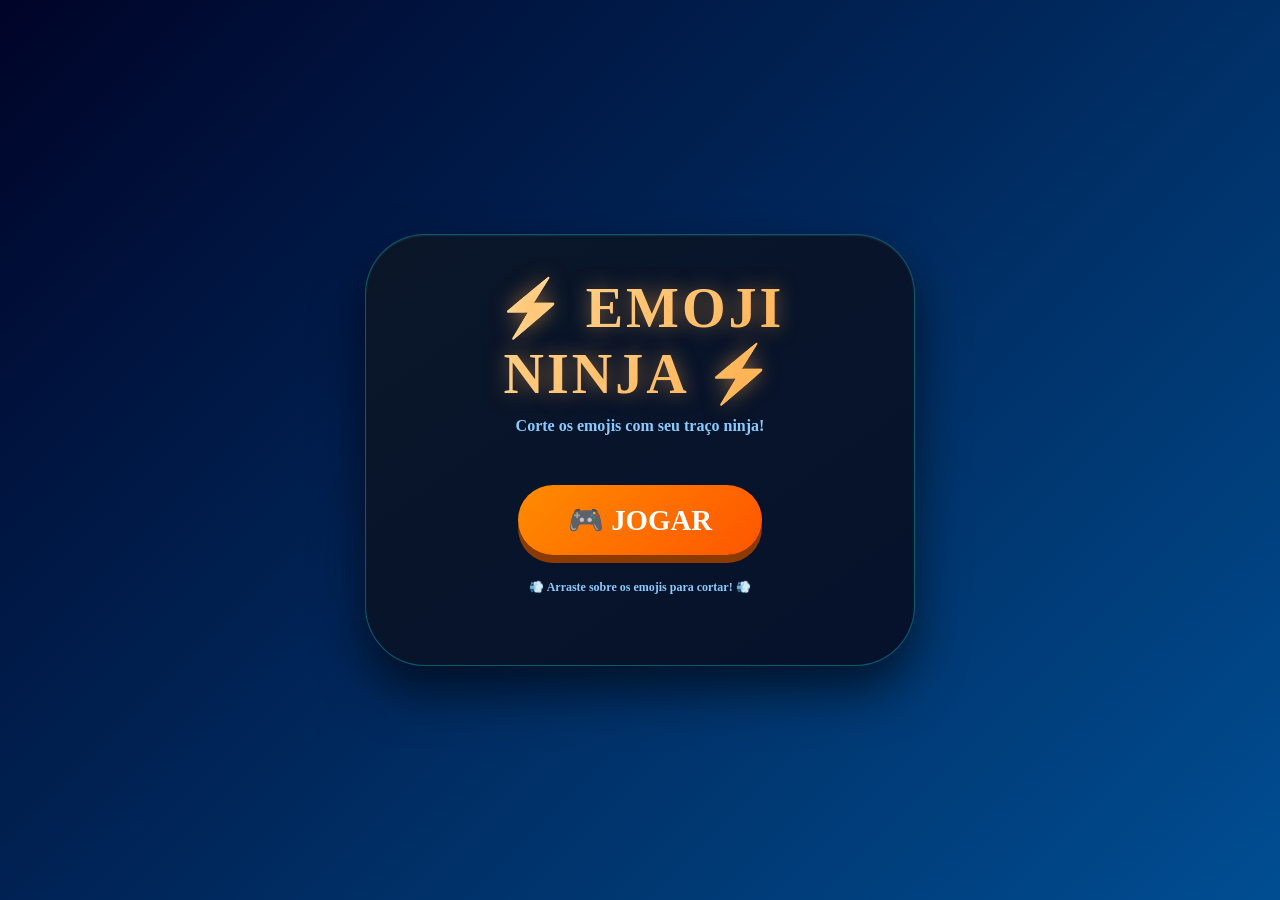
==== reser.html @ ed6d9d67 "inicio" ====
<!DOCTYPE html>
<html lang="pt-br">
<head>
    <meta charset="UTF-8">
    <meta name="viewport" content="width=device-width, initial-scale=1.0, user-scalable=no">
    <title>Emoji Ninja - Corte os Emojis!</title>
    <style>
        * {
            user-select: none;
            -webkit-tap-highlight-color: transparent;
            box-sizing: border-box;
        }

        body {
            margin: 0;
            min-height: 100vh;
            background: linear-gradient(135deg, #000428, #004e92);
            display: flex;
            justify-content: center;
            align-items: center;
            font-family: 'Segoe UI', 'Poppins', 'Fredoka One', cursive;
            touch-action: none;
            padding: 20px;
            position: relative;
            overflow-x: hidden;
        }

        /* Estrelas de fundo */
        .stars {
            position: fixed;
            top: 0;
            left: 0;
            width: 100%;
            height: 100%;
            pointer-events: none;
            z-index: 0;
        }

        .star {
            position: absolute;
            background: white;
            border-radius: 50%;
            opacity: 0.6;
            animation: twinkle 3s infinite;
        }

        @keyframes twinkle {
            0%, 100% { opacity: 0.3; }
            50% { opacity: 1; }
        }

        /* Telas */
        .screen {
            position: fixed;
            top: 0;
            left: 0;
            width: 100%;
            height: 100%;
            background: linear-gradient(135deg, rgba(0, 4, 40, 0.98), rgba(0, 78, 146, 0.98));
            backdrop-filter: blur(5px);
            z-index: 1000;
            display: flex;
            justify-content: center;
            align-items: center;
            transition: all 0.3s ease;
        }

        .screen.hide {
            display: none;
        }

        .panel {
            background: linear-gradient(145deg, #0a1628, #06122c);
            border-radius: 60px;
            padding: 40px 50px;
            text-align: center;
            box-shadow: 0 25px 50px rgba(0,0,0,0.6), inset 0 1px 2px rgba(255,255,255,0.1);
            max-width: 550px;
            width: 90%;
            animation: slideIn 0.4s ease;
            border: 1px solid rgba(0, 255, 255, 0.3);
        }

        @keyframes slideIn {
            from {
                transform: translateY(-50px);
                opacity: 0;
            }
            to {
                transform: translateY(0);
                opacity: 1;
            }
        }

        h1 {
            font-size: 3.5rem;
            margin: 0 0 10px;
            background: linear-gradient(135deg, #ffe6b0, #ffaa44);
            -webkit-background-clip: text;
            background-clip: text;
            color: transparent;
            text-shadow: 0 0 20px rgba(255,170,68,0.5);
            letter-spacing: 3px;
        }

        .sub {
            font-size: 1rem;
            color: #88ccff;
            margin-bottom: 30px;
            font-weight: bold;
        }

        .btn-primary {
            background: linear-gradient(135deg, #ff8c00, #ff5500);
            color: white;
            padding: 18px 50px;
            font-size: 1.8rem;
            border: none;
            border-radius: 60px;
            font-weight: bold;
            cursor: pointer;
            margin-top: 20px;
            transition: 0.1s;
            box-shadow: 0 8px 0 #8b3a00;
            font-family: inherit;
        }

        .btn-primary:active {
            transform: translateY(4px);
            box-shadow: 0 4px 0 #8b3a00;
        }

        .difficulty-buttons {
            display: flex;
            gap: 20px;
            justify-content: center;
            flex-wrap: wrap;
            margin: 30px 0 20px;
        }

        .difficulty-btn {
            padding: 14px 32px;
            font-size: 1.3rem;
            font-weight: bold;
            border: none;
            border-radius: 50px;
            cursor: pointer;
            transition: transform 0.2s, box-shadow 0.2s;
            font-family: inherit;
            box-shadow: 0 5px 0 rgba(0,0,0,0.3);
        }

        .difficulty-btn:active {
            transform: translateY(2px);
            box-shadow: 0 2px 0 rgba(0,0,0,0.3);
        }

        .difficulty-btn.easy {
            background: linear-gradient(135deg, #2ecc71, #27ae60);
            color: white;
        }
        .difficulty-btn.medium {
            background: linear-gradient(135deg, #f39c12, #e67e22);
            color: white;
        }
        .difficulty-btn.hard {
            background: linear-gradient(135deg, #e74c3c, #c0392b);
            color: white;
        }

        .back-btn {
            background: linear-gradient(135deg, #667eea, #764ba2);
            color: white;
            padding: 10px 25px;
            font-size: 1rem;
            border: none;
            border-radius: 40px;
            cursor: pointer;
            margin-top: 20px;
            font-family: inherit;
            box-shadow: 0 4px 0 #3a2a6a;
        }

        .back-btn:active {
            transform: translateY(2px);
            box-shadow: 0 2px 0 #3a2a6a;
        }

        /* Game Container */
        .game-container {
            background: rgba(0, 0, 0, 0.4);
            border-radius: 48px;
            padding: 20px;
            box-shadow: 0 20px 35px rgba(0,0,0,0.5);
            backdrop-filter: blur(2px);
        }

        canvas {
            display: block;
            margin: 0 auto;
            border-radius: 32px;
            box-shadow: 0 10px 30px rgba(0,0,0,0.6), inset 0 0 20px rgba(0,255,255,0.2);
            cursor: crosshair;
            background: radial-gradient(circle at 20% 30%, #1a3a5c, #0a1a2e);
            width: 100%;
            height: auto;
        }

        .ui-bar {
            display: flex;
            justify-content: space-between;
            align-items: center;
            padding: 10px 20px 15px 20px;
            color: white;
            text-shadow: 2px 2px 0 #001133;
            font-weight: bold;
            gap: 15px;
            flex-wrap: wrap;
        }

        .score-box, .lives-box, .best-box, .level-badge {
            background: rgba(0, 20, 50, 0.85);
            backdrop-filter: blur(8px);
            padding: 8px 20px;
            border-radius: 60px;
            font-size: 1.6rem;
            font-weight: 800;
            box-shadow: inset 0 -1px 0 #00aaff, 0 5px 15px rgba(0,0,0,0.3);
            border: 1px solid rgba(0, 200, 255, 0.3);
        }

        .score-box span, .lives-box span, .best-box span, .level-badge span {
            font-size: 0.9rem;
            margin-right: 8px;
        }

        .menu-btn, .restart-btn {
            background: linear-gradient(135deg, #667eea, #764ba2);
            border: none;
            font-size: 1rem;
            font-weight: bold;
            padding: 8px 20px;
            border-radius: 40px;
            cursor: pointer;
            font-family: inherit;
            color: white;
            box-shadow: 0 4px 0 #3a2a6a;
            transition: 0.07s linear;
        }

        .menu-btn:active, .restart-btn:active {
            transform: translateY(2px);
            box-shadow: 0 2px 0 #3a2a6a;
        }

        .message {
            background: rgba(0,0,0,0.9);
            position: fixed;
            top: 50%;
            left: 50%;
            transform: translate(-50%, -50%);
            padding: 15px 35px;
            border-radius: 80px;
            color: #ffaa44;
            font-size: 1.8rem;
            font-weight: bold;
            pointer-events: none;
            backdrop-filter: blur(12px);
            white-space: nowrap;
            z-index: 200;
            opacity: 0;
            transition: 0.1s;
            border: 2px solid #ffaa44;
            font-family: monospace;
        }

        .footer-note {
            text-align: center;
            margin-top: 12px;
            color: #aaddff;
            font-weight: 500;
            font-size: 0.8rem;
            text-shadow: 1px 1px 0 #001133;
        }

        @media (max-width: 700px) {
            .score-box, .lives-box, .best-box, .level-badge { font-size: 1.2rem; padding: 4px 12px; }
            .menu-btn, .restart-btn { font-size: 0.8rem; padding: 5px 12px;}
            .message { font-size: 1.2rem; padding: 10px 20px; white-space: nowrap; }
            .difficulty-btn { padding: 10px 20px; font-size: 1.1rem; }
            .panel { padding: 25px 30px; }
            h1 { font-size: 2.5rem; }
            .btn-primary { font-size: 1.3rem; padding: 12px 30px; }
        }
    </style>
</head>
<body>

<div class="stars" id="stars"></div>

<!-- TELA 1: MENU PRINCIPAL -->
<div class="screen" id="mainMenuScreen">
    <div class="panel">
        <h1>⚡ EMOJI NINJA ⚡</h1>
        <div class="sub">Corte os emojis com seu traço ninja!</div>
        <button class="btn-primary" id="playMainBtn">🎮 JOGAR</button>
        <div class="sub" style="margin-top: 25px; font-size:0.75rem;">💨 Arraste sobre os emojis para cortar! 💨</div>
    </div>
</div>

<!-- TELA 2: ESCOLHA DE DIFICULDADE -->
<div class="screen hide" id="difficultyScreen">
    <div class="panel">
        <h1>🎯 ESCOLHA A DIFICULDADE</h1>
        <div class="sub">Cada nível muda a velocidade dos emojis!</div>
        
        <div class="difficulty-buttons">
            <button class="difficulty-btn easy" data-difficulty="easy">🍃 FÁCIL</button>
            <button class="difficulty-btn medium" data-difficulty="medium">⚡ MÉDIO</button>
            <button class="difficulty-btn hard" data-difficulty="hard">🔥 DIFÍCIL</button>
        </div>
        
        <button class="back-btn" id="backToMainBtn">◀ VOLTAR</button>
    </div>
</div>

<!-- TELA 3: JOGO -->
<div class="game-container" id="gameContainer" style="display: none;">
    <div class="ui-bar">
        <div class="level-badge"><span>🎯</span> <span id="levelName">Médio</span></div>
        <div class="score-box"><span>🍢</span> <span id="scoreValue">0</span></div>
        <div class="best-box"><span>🏆</span> <span id="bestValue">0</span></div>
        <div class="lives-box"><span>❤️</span> <span id="livesValue">3</span></div>
        <button class="menu-btn" id="menuBtn">🏠 Menu</button>
        <button class="restart-btn" id="restartGameBtn">⚡ Recomeçar</button>
    </div>
    <canvas id="gameCanvas" width="1000" height="600"></canvas>
    <div class="footer-note">
        💥 Arraste o mouse/dedo sobre os emojis para cortar! 💥 &nbsp;&nbsp; 
        <span style="color:#88ff88">😀 +10pts</span> &nbsp; | &nbsp;
        <span style="color:#ff8888">💩 -1 vida &nbsp; 💣 -2 vidas</span>
    </div>
</div>

<div id="effectMessage" class="message"></div>

<script>
    (function(){
        // Elementos das telas
        const mainMenuScreen = document.getElementById('mainMenuScreen');
        const difficultyScreen = document.getElementById('difficultyScreen');
        const gameContainer = document.getElementById('gameContainer');
        
        const playMainBtn = document.getElementById('playMainBtn');
        const backToMainBtn = document.getElementById('backToMainBtn');
        const menuBtn = document.getElementById('menuBtn');
        const restartGameBtn = document.getElementById('restartGameBtn');
        
        const canvas = document.getElementById('gameCanvas');
        const ctx = canvas.getContext('2d');
        canvas.width = 1000;
        canvas.height = 600;

        const scoreSpan = document.getElementById('scoreValue');
        const livesSpan = document.getElementById('livesValue');
        const bestSpan = document.getElementById('bestValue');
        const levelNameSpan = document.getElementById('levelName');
        const msgDiv = document.getElementById('effectMessage');

        // Estado do jogo
        let gameRunning = false;
        let animationId = null;
        let score = 0;
        let lives = 3;
        let bestScore = localStorage.getItem('emojiNinjaBest') || 0;
        bestSpan.innerText = bestScore;
        
        let currentDifficulty = 'medium'; // easy, medium, hard
        
        // Configurações por nível - VELOCIDADES DIFERENTES
        const levelConfig = {
            easy: {
                spawnInterval: 750,      // mais lento para spawn
                maxEmojis: 12,
                gravity: 0.18,
                minVy: -8.5,             // pulo mais baixo
                maxVy: -6.0,
                speedVxRange: 2.8,       // movimento lateral lento
                badProb: 0.12,
                bombProb: 0.05,
                name: '🍃 FÁCIL'
            },
            medium: {
                spawnInterval: 550,
                maxEmojis: 18,
                gravity: 0.22,
                minVy: -10.5,            // pulo médio-alto
                maxVy: -7.5,
                speedVxRange: 4.0,
                badProb: 0.18,
                bombProb: 0.10,
                name: '⚡ MÉDIO'
            },
            hard: {
                spawnInterval: 380,       // spawn muito rápido
                maxEmojis: 26,
                gravity: 0.28,
                minVy: -13.0,             // pulo超级 alto
                maxVy: -9.5,
                speedVxRange: 5.8,        // movimento lateral rápido
                badProb: 0.28,
                bombProb: 0.16,
                name: '🔥 DIFÍCIL'
            }
        };
        
        let currentConfig = levelConfig.medium;
        
        // Emojis e efeitos
        let emojis = [];
        let swipePoints = [];
        const SWIPE_TIMEOUT = 120;
        
        let floatingTexts = [];
        let sliceSparks = [];
        let redFlashAlpha = 0;
        
        // Emojis disponíveis
        const goodEmojis = ['😀', '😂', '🥰', '😎', '🐱', '⭐', '🍕', '🍉', '🍒', '🌸', '🎈', '⚽', '🌟', '🍦', '🐶', '🦄', '🍭', '😍', '🎉', '✨'];
        const badEmojis = ['💩', '💀', '👹', '🤢', '☠️', '🕷️', '🧨', '👻', '😈'];
        const bombEmoji = '💣';
        
        function randomItem(arr) { return arr[Math.floor(Math.random() * arr.length)]; }
        
        function showMessage(msg, color="#FFD700") {
            msgDiv.innerText = msg;
            msgDiv.style.opacity = "1";
            msgDiv.style.color = color;
            setTimeout(() => { msgDiv.style.opacity = "0"; }, 1300);
        }
        
        // Criar emoji com velocidade baseada na dificuldade
        function createEmoji() {
            const cfg = currentConfig;
            let rng = Math.random();
            let type = 'good';
            let emojiChar = '';
            
            if (rng < cfg.badProb) {
                type = 'bad';
                emojiChar = randomItem(badEmojis);
            } else if (rng < cfg.badProb + cfg.bombProb) {
                type = 'bomb';
                emojiChar = bombEmoji;
            } else {
                type = 'good';
                emojiChar = randomItem(goodEmojis);
            }
            
            const x = 40 + Math.random() * (canvas.width - 80);
            const y = canvas.height - 10 + Math.random() * -25;
            
            // Velocidades baseadas na dificuldade
            const vy = cfg.minVy - Math.random() * (cfg.maxVy - cfg.minVy);
            const vx = (Math.random() - 0.5) * cfg.speedVxRange;
            const gravity = cfg.gravity;
            const radius = 34;
            
            return { 
                x, y, vx, vy, gravity, 
                type, char: emojiChar, 
                radius, active: true, 
                hit: false, hitTimer: 0 
            };
        }
        
        let lastSpawnTime = 0;
        
        function trySpawnEmoji(now) {
            if (!gameRunning) return;
            if (emojis.length < currentConfig.maxEmojis) {
                emojis.push(createEmoji());
            }
        }
        
        function updateEmojis() {
            for (let i = 0; i < emojis.length; i++) {
                const e = emojis[i];
                if (e.hit) {
                    e.hitTimer--;
                    if (e.hitTimer <= 0) { 
                        emojis.splice(i,1); 
                        i--; 
                    }
                    continue;
                }
                e.x += e.vx;
                e.y += e.vy;
                e.vy += e.gravity;
                
                if (e.y + e.radius < -100 || e.y - e.radius > canvas.height + 150 || 
                    e.x + e.radius < -100 || e.x - e.radius > canvas.width + 100) {
                    emojis.splice(i,1);
                    i--;
                }
            }
        }
        
        // Processar corte
        function processSwipeCut() {
            if (!gameRunning || swipePoints.length === 0) return;
            
            for (let i = 0; i < emojis.length; i++) {
                const e = emojis[i];
                if (e.hit) continue;
                
                let wasHit = false;
                for (let p of swipePoints) {
                    if (Math.hypot(p.x - e.x, p.y - e.y) < e.radius) {
                        wasHit = true;
                        break;
                    }
                }
                
                if (wasHit) {
                    e.hit = true;
                    e.hitTimer = 6;
                    createSliceEffect(e.x, e.y);
                    
                    if (e.type === 'good') {
                        score += 10;
                        updateScoreUI();
                        showFloatingText(e.x, e.y, '+10', '#aaffaa');
                        createSparkle(e.x, e.y);
                    }
                    else if (e.type === 'bad') {
                        lives = Math.max(0, lives - 1);
                        updateLivesUI();
                        showFloatingText(e.x, e.y, '-1 ❤️', '#ff8888');
                        redFlash();
                        if (lives <= 0) gameOver();
                    }
                    else if (e.type === 'bomb') {
                        lives = Math.max(0, lives - 2);
                        updateLivesUI();
                        showFloatingText(e.x, e.y, '-2 💣', '#ff6666');
                        redFlash();
                        if (lives <= 0) gameOver();
                    }
                }
            }
        }
        
        function createSparkle(x, y) {
            for(let i=0;i<12;i++) {
                sliceSparks.push({
                    x: x, y: y, 
                    vx: (Math.random()-0.5)*7, 
                    vy: (Math.random()-0.5)*7 - 3,
                    life: 14,
                    color: `hsl(${Math.random()*60 + 40}, 100%, 60%)`
                });
            }
        }
        
        // Swipe tracking
        let isPointerDown = false;
        
        function addSwipePoint(clientX, clientY) {
            if (!gameRunning) return;
            const rect = canvas.getBoundingClientRect();
            const scaleX = canvas.width / rect.width;
            const scaleY = canvas.height / rect.height;
            let canvasX = (clientX - rect.left) * scaleX;
            let canvasY = (clientY - rect.top) * scaleY;
            canvasX = Math.min(Math.max(0, canvasX), canvas.width);
            canvasY = Math.min(Math.max(0, canvasY), canvas.height);
            
            swipePoints.push({ x: canvasX, y: canvasY, timestamp: Date.now() });
            swipePoints = swipePoints.filter(p => Date.now() - p.timestamp < SWIPE_TIMEOUT);
            processSwipeCut();
        }
        
        function clearSwipe() { swipePoints = []; }
        
        function updateScoreUI() { 
            scoreSpan.innerText = score;
            if(score > bestScore) {
                bestScore = score;
                bestSpan.innerText = bestScore;
                localStorage.setItem('emojiNinjaBest', bestScore);
            }
        }
        
        function updateLivesUI() { livesSpan.innerText = lives; }
        
        function gameOver() {
            if (!gameRunning) return;
            gameRunning = false;
            showMessage(`💀 GAME OVER! Pontuação: ${score} 💀`, "#ffaa66");
            if(animationId) cancelAnimationFrame(animationId);
            animationId = null;
        }
        
        function startGame(difficulty) {
            currentDifficulty = difficulty;
            currentConfig = levelConfig[difficulty];
            score = 0;
            lives = 3;
            emojis = [];
            swipePoints = [];
            floatingTexts = [];
            sliceSparks = [];
            redFlashAlpha = 0;
            
            levelNameSpan.innerText = currentConfig.name;
            updateScoreUI();
            updateLivesUI();
            
            for(let i = 0; i < 5; i++) {
                emojis.push(createEmoji());
            }
            
            gameRunning = true;
            lastSpawnTime = performance.now();
            if(animationId) cancelAnimationFrame(animationId);
            animationId = requestAnimationFrame(gameLoop);
            
            showMessage(`⚔️ ${currentConfig.name} - VAMOS COMEÇAR! ⚔️`, "#88ffaa");
        }
        
        function stopGameAndShowMainMenu() {
            if(animationId) { cancelAnimationFrame(animationId); animationId = null; }
            gameRunning = false;
            gameContainer.style.display = 'none';
            mainMenuScreen.classList.remove('hide');
            difficultyScreen.classList.add('hide');
        }
        
        function showDifficultyAndHideGame() {
            if(animationId) { cancelAnimationFrame(animationId); animationId = null; }
            gameRunning = false;
            gameContainer.style.display = 'none';
            mainMenuScreen.classList.add('hide');
            difficultyScreen.classList.remove('hide');
        }
        
        // Efeitos visuais
        function showFloatingText(x, y, text, color) { 
            floatingTexts.push({ x, y, text, color, life: 28 }); 
        }
        
        function updateFloating() {
            for(let i=0; i<floatingTexts.length; i++) {
                floatingTexts[i].life--;
                floatingTexts[i].y -= 1.5;
                if(floatingTexts[i].life <= 0) {
                    floatingTexts.splice(i,1);
                    i--;
                }
            }
        }
        
        function drawFloating() {
            for(let t of floatingTexts) {
                ctx.font = `bold ${28 - t.life/6}px "Segoe UI Emoji"`;
                ctx.fillStyle = t.color;
                ctx.shadowBlur = 4;
                ctx.shadowColor = "black";
                ctx.fillText(t.text, t.x-20, t.y-20);
            }
        }
        
        function createSliceEffect(x,y) {
            for(let i=0;i<10;i++) {
                sliceSparks.push({
                    x, y, 
                    vx: (Math.random()-0.5)*8, 
                    vy: (Math.random()-0.5)*6 - 2,
                    life: 12,
                    color: `hsl(${Math.random()*60 + 30}, 100%, 65%)`
                });
            }
        }
        
        function updateSparks() {
            for(let i=0;i<sliceSparks.length;i++) {
                sliceSparks[i].x += sliceSparks[i].vx;
                sliceSparks[i].y += sliceSparks[i].vy;
                sliceSparks[i].life--;
                if(sliceSparks[i].life <= 0) {
                    sliceSparks.splice(i,1);
                    i--;
                }
            }
        }
        
        function drawSparks() {
            for(let s of sliceSparks) {
                ctx.fillStyle = s.color || `rgba(255, 200, 70, ${s.life/12})`;
                ctx.beginPath();
                ctx.arc(s.x, s.y, 4, 0, Math.PI*2);
                ctx.fill();
            }
        }
        
        function redFlash() { redFlashAlpha = 0.45; }
        function updateFlash() { if(redFlashAlpha>0) { redFlashAlpha -= 0.03; if(redFlashAlpha<0) redFlashAlpha=0; } }
        function drawRedFlash() { if(redFlashAlpha>0) { ctx.fillStyle = `rgba(200,30,30,${redFlashAlpha})`; ctx.fillRect(0,0,canvas.width,canvas.height); } }
        
        function drawSwipeTrail() {
            if(swipePoints.length < 2) return;
            ctx.save();
            ctx.lineWidth = 8;
            ctx.lineCap = 'round';
            ctx.lineJoin = 'round';
            ctx.shadowBlur = 10;
            ctx.shadowColor = "#00aaff";
            for(let i=0; i<swipePoints.length-1; i++) {
                const p1 = swipePoints[i];
                const p2 = swipePoints[i+1];
                const grad = ctx.createLinearGradient(p1.x, p1.y, p2.x, p2.y);
                grad.addColorStop(0, '#ffdd88');
                grad.addColorStop(1, '#ff8844');
                ctx.strokeStyle = grad;
                ctx.beginPath();
                ctx.moveTo(p1.x, p1.y);
                ctx.lineTo(p2.x, p2.y);
                ctx.stroke();
            }
            ctx.restore();
        }
        
        function draw() {
            const grad = ctx.createLinearGradient(0, 0, 0, canvas.height);
            grad.addColorStop(0, '#0a1a3a');
            grad.addColorStop(1, '#062040');
            ctx.fillStyle = grad;
            ctx.fillRect(0, 0, canvas.width, canvas.height);
            
            ctx.fillStyle = "rgba(0, 100, 200, 0.1)";
            for(let i=0;i<3;i++) {
                ctx.beginPath();
                ctx.arc(200 + i*300, 500, 100, 0, Math.PI*2);
                ctx.fill();
            }
            
            for(let e of emojis) {
                let size = e.hit ? 46 : 56;
                ctx.font = `${size}px "Segoe UI Emoji", "Apple Color Emoji"`;
                ctx.shadowBlur = 8;
                ctx.shadowColor = "rgba(0,0,0,0.5)";
                ctx.fillStyle = "#000000aa";
                ctx.fillText(e.char, e.x-28, e.y+18);
                ctx.fillStyle = "#ffffff";
                ctx.fillText(e.char, e.x-30, e.y+16);
                ctx.fillStyle = "#2a2a2a";
                ctx.fillText(e.char, e.x-31, e.y+15);
            }
            
            drawSwipeTrail();
            drawSparks();
            drawFloating();
            drawRedFlash();
            
            ctx.shadowBlur = 0;
            
            if(!gameRunning && emojis.length > 0) {
                ctx.fillStyle = "rgba(0,0,0,0.8)";
                ctx.fillRect(0, 0, canvas.width, canvas.height);
                ctx.font = "bold 42px monospace";
                ctx.fillStyle = "#FFD966";
                ctx.fillText("GAME OVER", canvas.width/2-130, canvas.height/2);
                ctx.font = "20px monospace";
                ctx.fillStyle = "#88aaff";
                ctx.fillText("Clique em RECOMEÇAR", canvas.width/2-110, canvas.height/2+60);
            }
        }
        
        function gameLoop(now) {
            if(!gameRunning) { 
                draw(); 
                animationId = requestAnimationFrame(gameLoop);
                return; 
            }
            
            if(!lastSpawnTime) lastSpawnTime = now;
            if(now - lastSpawnTime > currentConfig.spawnInterval) {
                trySpawnEmoji(now);
                lastSpawnTime = now;
            }
            
            updateEmojis();
            updateSparks();
            updateFloating();
            updateFlash();
            
            swipePoints = swipePoints.filter(p => Date.now() - p.timestamp < SWIPE_TIMEOUT);
            
            draw();
            
            animationId = requestAnimationFrame(gameLoop);
        }
        
        // Eventos de input
        function bindEvents() {
            const onPointerMove = (e) => {
                if(!gameRunning) return;
                e.preventDefault();
                const point = e.touches ? e.touches[0] : e;
                if(isPointerDown || e.buttons === 1 || e.touches) {
                    addSwipePoint(point.clientX, point.clientY);
                }
            };
            
            const onPointerStart = (e) => {
                if(!gameRunning) return;
                e.preventDefault();
                isPointerDown = true;
                const point = e.touches ? e.touches[0] : e;
                addSwipePoint(point.clientX, point.clientY);
            };
            
            const onPointerEnd = (e) => {
                if(!gameRunning) return;
                e.preventDefault();
                isPointerDown = false;
                clearSwipe();
            };
            
            canvas.addEventListener('mousedown', onPointerStart);
            window.addEventListener('mousemove', onPointerMove);
            window.addEventListener('mouseup', onPointerEnd);
            
            canvas.addEventListener('touchstart', onPointerStart, {passive: false});
            canvas.addEventListener('touchmove', onPointerMove, {passive: false});
            canvas.addEventListener('touchend', onPointerEnd);
            canvas.addEventListener('touchcancel', onPointerEnd);
            canvas.addEventListener('dragstart', (e) => e.preventDefault());
        }
        
        // Navegação entre telas
        playMainBtn.addEventListener('click', () => {
            mainMenuScreen.classList.add('hide');
            difficultyScreen.classList.remove('hide');
        });
        
        backToMainBtn.addEventListener('click', () => {
            difficultyScreen.classList.add('hide');
            mainMenuScreen.classList.remove('hide');
        });
        
        menuBtn.addEventListener('click', () => {
            stopGameAndShowMainMenu();
        });
        
        restartGameBtn.addEventListener('click', () => {
            if(currentDifficulty) {
                startGame(currentDifficulty);
            }
        });
        
        // Seleção de dificuldade
        document.querySelectorAll('.difficulty-btn').forEach(btn => {
            btn.addEventListener('click', () => {
                const difficulty = btn.getAttribute('data-difficulty');
                currentDifficulty = difficulty;
                gameContainer.style.display = 'block';
                difficultyScreen.classList.add('hide');
                startGame(difficulty);
            });
        });
        
        // Criar estrelas de fundo
        function createStars() {
            const starsContainer = document.getElementById('stars');
            for(let i = 0; i < 150; i++) {
                const star = document.createElement('div');
                star.className = 'star';
                star.style.width = Math.random() * 3 + 1 + 'px';
                star.style.height = star.style.width;
                star.style.left = Math.random() * 100 + '%';
                star.style.top = Math.random() * 100 + '%';
                star.style.animationDelay = Math.random() * 5 + 's';
                star.style.animationDuration = Math.random() * 3 + 2 + 's';
                starsContainer.appendChild(star);
            }
        }
        
        createStars();
        bindEvents();
        
        // Tela inicial
        mainMenuScreen.classList.remove('hide');
        difficultyScreen.classList.add('hide');
        gameContainer.style.display = 'none';
    })();
</script>
</body>
</html>
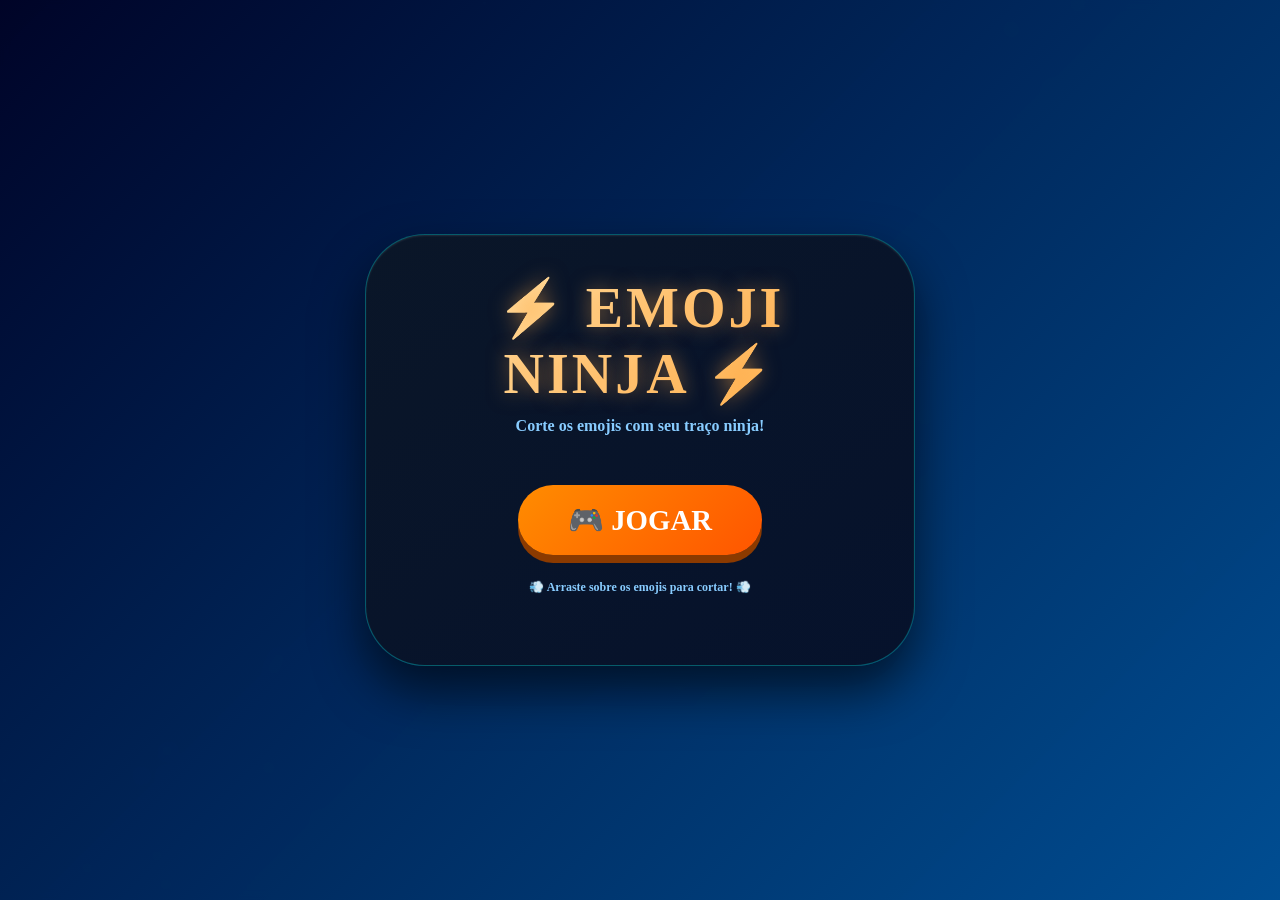
==== commit 942fa0aa: "refeito" ====
--- a/reser.html
+++ b/reser.html
@@ -25,7 +25,6 @@
             overflow-x: hidden;
         }
 
-        /* Estrelas de fundo */
         .stars {
             position: fixed;
             top: 0;
@@ -49,7 +48,11 @@
             50% { opacity: 1; }
         }
 
-        /* Telas */
+        @keyframes pulse {
+            0%, 100% { transform: scale(1); }
+            50% { transform: scale(1.08); background: #ff3300; box-shadow: 0 8px 0 #8b3a00; }
+        }
+
         .screen {
             position: fixed;
             top: 0;
@@ -186,13 +189,14 @@
             box-shadow: 0 2px 0 #3a2a6a;
         }
 
-        /* Game Container */
         .game-container {
             background: rgba(0, 0, 0, 0.4);
             border-radius: 48px;
             padding: 20px;
             box-shadow: 0 20px 35px rgba(0,0,0,0.5);
             backdrop-filter: blur(2px);
+            width: 100%;
+            max-width: 1200px;
         }
 
         canvas {
@@ -251,6 +255,10 @@
         .menu-btn:active, .restart-btn:active {
             transform: translateY(2px);
             box-shadow: 0 2px 0 #3a2a6a;
+        }
+
+        .restart-btn.pulse-animation {
+            animation: pulse 0.5s ease-in-out 3;
         }
 
         .message {
@@ -284,13 +292,14 @@
         }
 
         @media (max-width: 700px) {
-            .score-box, .lives-box, .best-box, .level-badge { font-size: 1.2rem; padding: 4px 12px; }
-            .menu-btn, .restart-btn { font-size: 0.8rem; padding: 5px 12px;}
+            .score-box, .lives-box, .best-box, .level-badge { font-size: 1rem; padding: 4px 12px; }
+            .menu-btn, .restart-btn { font-size: 0.7rem; padding: 5px 12px;}
             .message { font-size: 1.2rem; padding: 10px 20px; white-space: nowrap; }
             .difficulty-btn { padding: 10px 20px; font-size: 1.1rem; }
             .panel { padding: 25px 30px; }
             h1 { font-size: 2.5rem; }
             .btn-primary { font-size: 1.3rem; padding: 12px 30px; }
+            .score-box span, .lives-box span, .best-box span, .level-badge span { font-size: 0.7rem; }
         }
     </style>
 </head>
@@ -298,7 +307,6 @@
 
 <div class="stars" id="stars"></div>
 
-<!-- TELA 1: MENU PRINCIPAL -->
 <div class="screen" id="mainMenuScreen">
     <div class="panel">
         <h1>⚡ EMOJI NINJA ⚡</h1>
@@ -308,7 +316,6 @@
     </div>
 </div>
 
-<!-- TELA 2: ESCOLHA DE DIFICULDADE -->
 <div class="screen hide" id="difficultyScreen">
     <div class="panel">
         <h1>🎯 ESCOLHA A DIFICULDADE</h1>
@@ -324,7 +331,6 @@
     </div>
 </div>
 
-<!-- TELA 3: JOGO -->
 <div class="game-container" id="gameContainer" style="display: none;">
     <div class="ui-bar">
         <div class="level-badge"><span>🎯</span> <span id="levelName">Médio</span></div>
@@ -358,8 +364,23 @@
         
         const canvas = document.getElementById('gameCanvas');
         const ctx = canvas.getContext('2d');
-        canvas.width = 1000;
-        canvas.height = 600;
+        
+        // Configuração responsiva do canvas
+        let canvasWidth = 1000;
+        let canvasHeight = 600;
+        
+        function resizeCanvas() {
+            const container = canvas.parentElement;
+            const maxWidth = Math.min(1200, window.innerWidth - 40);
+            const aspectRatio = canvasHeight / canvasWidth;
+            canvas.style.width = `${maxWidth}px`;
+            canvas.style.height = `${maxWidth * aspectRatio}px`;
+        }
+        
+        canvas.width = canvasWidth;
+        canvas.height = canvasHeight;
+        resizeCanvas();
+        window.addEventListener('resize', resizeCanvas);
 
         const scoreSpan = document.getElementById('scoreValue');
         const livesSpan = document.getElementById('livesValue');
@@ -367,7 +388,6 @@
         const levelNameSpan = document.getElementById('levelName');
         const msgDiv = document.getElementById('effectMessage');
 
-        // Estado do jogo
         let gameRunning = false;
         let animationId = null;
         let score = 0;
@@ -375,48 +395,46 @@
         let bestScore = localStorage.getItem('emojiNinjaBest') || 0;
         bestSpan.innerText = bestScore;
         
-        let currentDifficulty = 'medium'; // easy, medium, hard
-        
-        // Configurações por nível - VELOCIDADES DIFERENTES
+        let currentDifficulty = 'medium';
+        
         const levelConfig = {
             easy: {
-                spawnInterval: 750,      // mais lento para spawn
-                maxEmojis: 12,
-                gravity: 0.18,
-                minVy: -8.5,             // pulo mais baixo
-                maxVy: -6.0,
-                speedVxRange: 2.8,       // movimento lateral lento
-                badProb: 0.12,
-                bombProb: 0.05,
+                spawnInterval: 800,
+                maxEmojis: 10,
+                gravity: 0.15,
+                minVy: -7.5,
+                maxVy: -5.0,
+                speedVxRange: 2.2,
+                badProb: 0.10,
+                bombProb: 0.04,
                 name: '🍃 FÁCIL'
             },
             medium: {
-                spawnInterval: 550,
-                maxEmojis: 18,
-                gravity: 0.22,
-                minVy: -10.5,            // pulo médio-alto
-                maxVy: -7.5,
-                speedVxRange: 4.0,
-                badProb: 0.18,
-                bombProb: 0.10,
+                spawnInterval: 580,
+                maxEmojis: 16,
+                gravity: 0.20,
+                minVy: -10.0,
+                maxVy: -7.0,
+                speedVxRange: 3.5,
+                badProb: 0.16,
+                bombProb: 0.09,
                 name: '⚡ MÉDIO'
             },
             hard: {
-                spawnInterval: 380,       // spawn muito rápido
-                maxEmojis: 26,
-                gravity: 0.28,
-                minVy: -13.0,             // pulo超级 alto
-                maxVy: -9.5,
-                speedVxRange: 5.8,        // movimento lateral rápido
-                badProb: 0.28,
-                bombProb: 0.16,
+                spawnInterval: 400,
+                maxEmojis: 24,
+                gravity: 0.26,
+                minVy: -12.5,
+                maxVy: -9.0,
+                speedVxRange: 5.2,
+                badProb: 0.25,
+                bombProb: 0.14,
                 name: '🔥 DIFÍCIL'
             }
         };
         
         let currentConfig = levelConfig.medium;
         
-        // Emojis e efeitos
         let emojis = [];
         let swipePoints = [];
         const SWIPE_TIMEOUT = 120;
@@ -425,7 +443,6 @@
         let sliceSparks = [];
         let redFlashAlpha = 0;
         
-        // Emojis disponíveis
         const goodEmojis = ['😀', '😂', '🥰', '😎', '🐱', '⭐', '🍕', '🍉', '🍒', '🌸', '🎈', '⚽', '🌟', '🍦', '🐶', '🦄', '🍭', '😍', '🎉', '✨'];
         const badEmojis = ['💩', '💀', '👹', '🤢', '☠️', '🕷️', '🧨', '👻', '😈'];
         const bombEmoji = '💣';
@@ -439,7 +456,6 @@
             setTimeout(() => { msgDiv.style.opacity = "0"; }, 1300);
         }
         
-        // Criar emoji com velocidade baseada na dificuldade
         function createEmoji() {
             const cfg = currentConfig;
             let rng = Math.random();
@@ -457,11 +473,14 @@
                 emojiChar = randomItem(goodEmojis);
             }
             
-            const x = 40 + Math.random() * (canvas.width - 80);
-            const y = canvas.height - 10 + Math.random() * -25;
-            
-            // Velocidades baseadas na dificuldade
-            const vy = cfg.minVy - Math.random() * (cfg.maxVy - cfg.minVy);
+            // CORREÇÃO: posição X mais variada e Y no topo/meio da tela
+            const x = 50 + Math.random() * (canvas.width - 100);
+            const y = 30 + Math.random() * (canvas.height * 0.4);
+            
+            // CORREÇÃO: velocidade vertical agora funciona corretamente (de minVy até maxVy)
+            const vyRange = Math.abs(cfg.maxVy - cfg.minVy);
+            const vy = cfg.minVy + Math.random() * vyRange;
+            
             const vx = (Math.random() - 0.5) * cfg.speedVxRange;
             const gravity = cfg.gravity;
             const radius = 34;
@@ -506,7 +525,6 @@
             }
         }
         
-        // Processar corte
         function processSwipeCut() {
             if (!gameRunning || swipePoints.length === 0) return;
             
@@ -538,6 +556,12 @@
                         updateLivesUI();
                         showFloatingText(e.x, e.y, '-1 ❤️', '#ff8888');
                         redFlash();
+                        // Efeito de tremor na vida
+                        const livesBox = document.querySelector('.lives-box');
+                        if(livesBox) {
+                            livesBox.style.transform = 'scale(1.1)';
+                            setTimeout(() => { if(livesBox) livesBox.style.transform = ''; }, 150);
+                        }
                         if (lives <= 0) gameOver();
                     }
                     else if (e.type === 'bomb') {
@@ -545,25 +569,38 @@
                         updateLivesUI();
                         showFloatingText(e.x, e.y, '-2 💣', '#ff6666');
                         redFlash();
+                        const livesBox = document.querySelector('.lives-box');
+                        if(livesBox) {
+                            livesBox.style.transform = 'scale(1.2)';
+                            livesBox.style.backgroundColor = 'rgba(200, 50, 50, 0.9)';
+                            setTimeout(() => { 
+                                if(livesBox) {
+                                    livesBox.style.transform = '';
+                                    livesBox.style.backgroundColor = '';
+                                }
+                            }, 200);
+                        }
                         if (lives <= 0) gameOver();
                     }
                 }
             }
         }
         
+        // CORREÇÃO: limite de partículas para performance
         function createSparkle(x, y) {
-            for(let i=0;i<12;i++) {
+            const maxSparks = 30;
+            const sparkCount = Math.min(8, maxSparks - sliceSparks.length);
+            for(let i = 0; i < sparkCount; i++) {
                 sliceSparks.push({
                     x: x, y: y, 
-                    vx: (Math.random()-0.5)*7, 
-                    vy: (Math.random()-0.5)*7 - 3,
-                    life: 14,
+                    vx: (Math.random()-0.5)*6, 
+                    vy: (Math.random()-0.5)*6 - 2,
+                    life: 12,
                     color: `hsl(${Math.random()*60 + 40}, 100%, 60%)`
                 });
             }
         }
         
-        // Swipe tracking
         let isPointerDown = false;
         
         function addSwipePoint(clientX, clientY) {
@@ -589,17 +626,45 @@
                 bestScore = score;
                 bestSpan.innerText = bestScore;
                 localStorage.setItem('emojiNinjaBest', bestScore);
-            }
-        }
-        
-        function updateLivesUI() { livesSpan.innerText = lives; }
+                // Efeito visual ao bater recorde
+                const bestBox = document.querySelector('.best-box');
+                if(bestBox) {
+                    bestBox.style.transform = 'scale(1.1)';
+                    bestBox.style.backgroundColor = 'rgba(255, 215, 0, 0.9)';
+                    setTimeout(() => { 
+                        if(bestBox) {
+                            bestBox.style.transform = '';
+                            bestBox.style.backgroundColor = '';
+                        }
+                    }, 300);
+                }
+            }
+        }
+        
+        function updateLivesUI() { 
+            livesSpan.innerText = lives;
+            // Mudar cor das vidas baseado na quantidade
+            const livesBox = document.querySelector('.lives-box');
+            if(livesBox) {
+                if(lives === 1) livesBox.style.borderColor = '#ff6666';
+                else if(lives === 2) livesBox.style.borderColor = '#ffaa66';
+                else livesBox.style.borderColor = '#00aaff';
+            }
+        }
         
         function gameOver() {
             if (!gameRunning) return;
             gameRunning = false;
             showMessage(`💀 GAME OVER! Pontuação: ${score} 💀`, "#ffaa66");
-            if(animationId) cancelAnimationFrame(animationId);
-            animationId = null;
+            
+            // Destacar botão de reinício
+            restartGameBtn.classList.add('pulse-animation');
+            setTimeout(() => {
+                restartGameBtn.classList.remove('pulse-animation');
+            }, 1500);
+            
+            // Parar spawn de novos emojis
+            lastSpawnTime = 0;
         }
         
         function startGame(difficulty) {
@@ -617,7 +682,8 @@
             updateScoreUI();
             updateLivesUI();
             
-            for(let i = 0; i < 5; i++) {
+            // Spawn inicial de emojis
+            for(let i = 0; i < 4; i++) {
                 emojis.push(createEmoji());
             }
             
@@ -645,7 +711,6 @@
             difficultyScreen.classList.remove('hide');
         }
         
-        // Efeitos visuais
         function showFloatingText(x, y, text, color) { 
             floatingTexts.push({ x, y, text, color, life: 28 }); 
         }
@@ -653,7 +718,7 @@
         function updateFloating() {
             for(let i=0; i<floatingTexts.length; i++) {
                 floatingTexts[i].life--;
-                floatingTexts[i].y -= 1.5;
+                floatingTexts[i].y -= 1.2;
                 if(floatingTexts[i].life <= 0) {
                     floatingTexts.splice(i,1);
                     i--;
@@ -663,7 +728,7 @@
         
         function drawFloating() {
             for(let t of floatingTexts) {
-                ctx.font = `bold ${28 - t.life/6}px "Segoe UI Emoji"`;
+                ctx.font = `bold ${26 - t.life/8}px "Segoe UI Emoji"`;
                 ctx.fillStyle = t.color;
                 ctx.shadowBlur = 4;
                 ctx.shadowColor = "black";
@@ -672,12 +737,13 @@
         }
         
         function createSliceEffect(x,y) {
-            for(let i=0;i<10;i++) {
+            const sparkCount = Math.min(8, 25 - sliceSparks.length);
+            for(let i=0;i<sparkCount;i++) {
                 sliceSparks.push({
                     x, y, 
-                    vx: (Math.random()-0.5)*8, 
-                    vy: (Math.random()-0.5)*6 - 2,
-                    life: 12,
+                    vx: (Math.random()-0.5)*7, 
+                    vy: (Math.random()-0.5)*5 - 2,
+                    life: 10,
                     color: `hsl(${Math.random()*60 + 30}, 100%, 65%)`
                 });
             }
@@ -697,15 +763,15 @@
         
         function drawSparks() {
             for(let s of sliceSparks) {
-                ctx.fillStyle = s.color || `rgba(255, 200, 70, ${s.life/12})`;
+                ctx.fillStyle = s.color || `rgba(255, 200, 70, ${s.life/10})`;
                 ctx.beginPath();
-                ctx.arc(s.x, s.y, 4, 0, Math.PI*2);
+                ctx.arc(s.x, s.y, 3.5, 0, Math.PI*2);
                 ctx.fill();
             }
         }
         
         function redFlash() { redFlashAlpha = 0.45; }
-        function updateFlash() { if(redFlashAlpha>0) { redFlashAlpha -= 0.03; if(redFlashAlpha<0) redFlashAlpha=0; } }
+        function updateFlash() { if(redFlashAlpha>0) { redFlashAlpha -= 0.04; if(redFlashAlpha<0) redFlashAlpha=0; } }
         function drawRedFlash() { if(redFlashAlpha>0) { ctx.fillStyle = `rgba(200,30,30,${redFlashAlpha})`; ctx.fillRect(0,0,canvas.width,canvas.height); } }
         
         function drawSwipeTrail() {
@@ -738,10 +804,11 @@
             ctx.fillStyle = grad;
             ctx.fillRect(0, 0, canvas.width, canvas.height);
             
-            ctx.fillStyle = "rgba(0, 100, 200, 0.1)";
-            for(let i=0;i<3;i++) {
+            // Efeito de brilho no fundo
+            ctx.fillStyle = "rgba(0, 100, 200, 0.08)";
+            for(let i=0;i<4;i++) {
                 ctx.beginPath();
-                ctx.arc(200 + i*300, 500, 100, 0, Math.PI*2);
+                ctx.arc(150 + i*250, 450, 120, 0, Math.PI*2);
                 ctx.fill();
             }
             
@@ -765,15 +832,16 @@
             
             ctx.shadowBlur = 0;
             
-            if(!gameRunning && emojis.length > 0) {
-                ctx.fillStyle = "rgba(0,0,0,0.8)";
+            if(!gameRunning && emojis.length > 0 && lives === 0) {
+                ctx.fillStyle = "rgba(0,0,0,0.85)";
                 ctx.fillRect(0, 0, canvas.width, canvas.height);
-                ctx.font = "bold 42px monospace";
+                ctx.font = "bold 42px 'Segoe UI', monospace";
                 ctx.fillStyle = "#FFD966";
-                ctx.fillText("GAME OVER", canvas.width/2-130, canvas.height/2);
+                ctx.shadowBlur = 0;
+                ctx.fillText("💀 GAME OVER 💀", canvas.width/2-150, canvas.height/2-30);
                 ctx.font = "20px monospace";
                 ctx.fillStyle = "#88aaff";
-                ctx.fillText("Clique em RECOMEÇAR", canvas.width/2-110, canvas.height/2+60);
+                ctx.fillText("Clique em RECOMEÇAR para tentar novamente!", canvas.width/2-210, canvas.height/2+40);
             }
         }
         
@@ -784,9 +852,10 @@
                 return; 
             }
             
-            if(!lastSpawnTime) lastSpawnTime = now;
-            if(now - lastSpawnTime > currentConfig.spawnInterval) {
+            if(lastSpawnTime && now - lastSpawnTime > currentConfig.spawnInterval) {
                 trySpawnEmoji(now);
+                lastSpawnTime = now;
+            } else if(!lastSpawnTime) {
                 lastSpawnTime = now;
             }
             
@@ -802,7 +871,7 @@
             animationId = requestAnimationFrame(gameLoop);
         }
         
-        // Eventos de input
+        // Eventos de input com prevenção de arrasto da página
         function bindEvents() {
             const onPointerMove = (e) => {
                 if(!gameRunning) return;
@@ -856,11 +925,11 @@
         
         restartGameBtn.addEventListener('click', () => {
             if(currentDifficulty) {
+                restartGameBtn.classList.remove('pulse-animation');
                 startGame(currentDifficulty);
             }
         });
         
-        // Seleção de dificuldade
         document.querySelectorAll('.difficulty-btn').forEach(btn => {
             btn.addEventListener('click', () => {
                 const difficulty = btn.getAttribute('data-difficulty');
@@ -871,7 +940,6 @@
             });
         });
         
-        // Criar estrelas de fundo
         function createStars() {
             const starsContainer = document.getElementById('stars');
             for(let i = 0; i < 150; i++) {
@@ -890,11 +958,10 @@
         createStars();
         bindEvents();
         
-        // Tela inicial
         mainMenuScreen.classList.remove('hide');
         difficultyScreen.classList.add('hide');
         gameContainer.style.display = 'none';
     })();
 </script>
 </body>
-</html>+</html>
